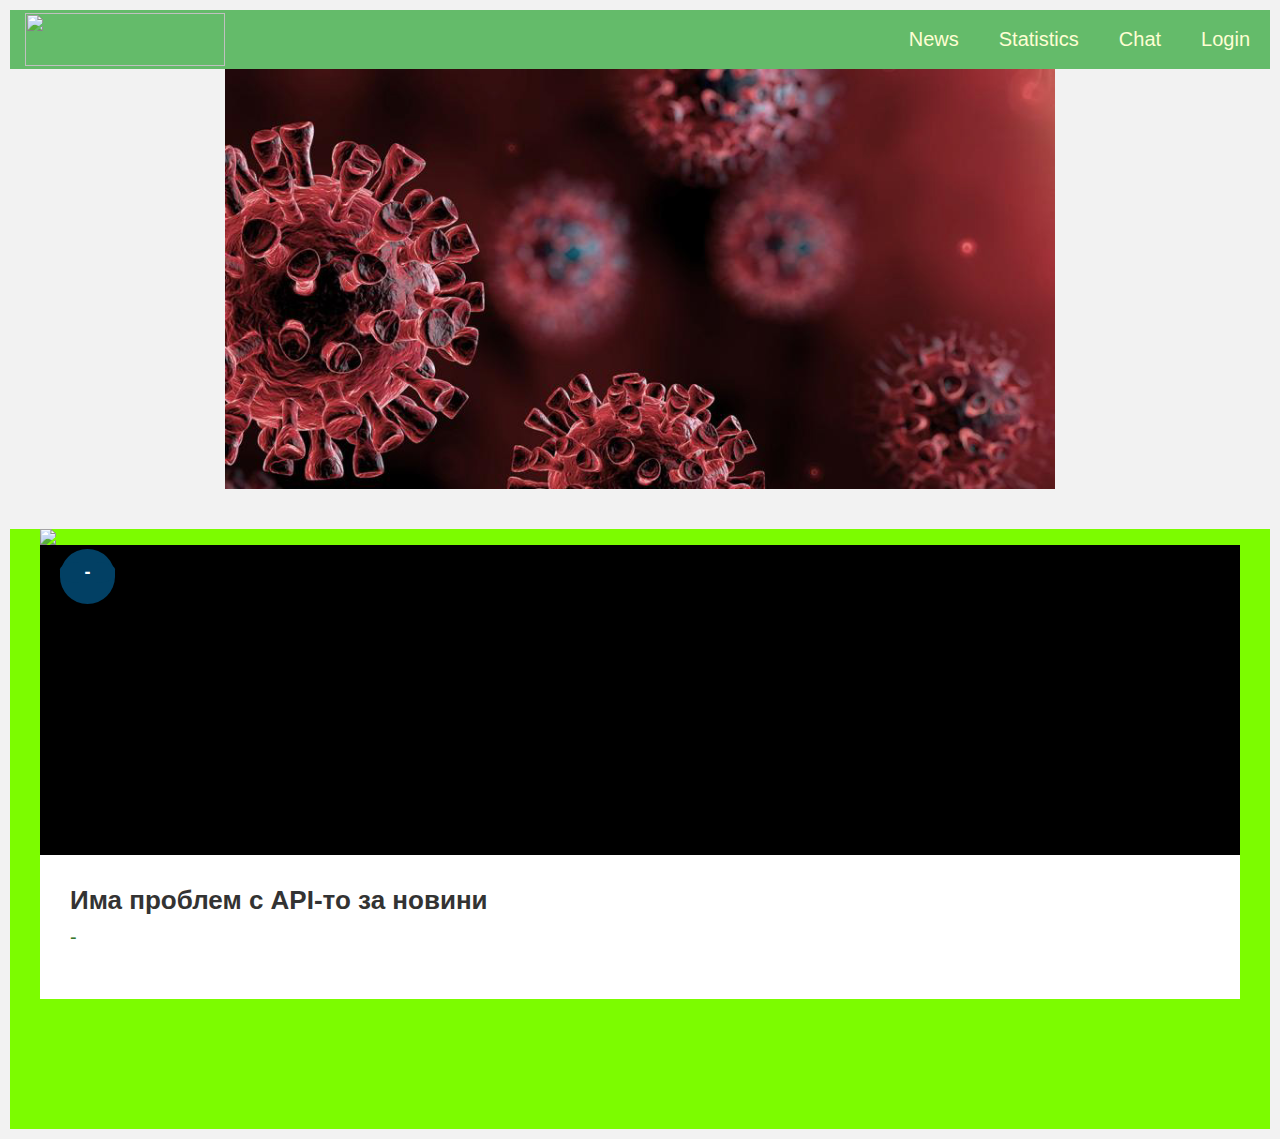
==== index.html @ 6258503f "Fixed bugs with navigation bar and news" ====
<!DOCTYPE html>
<html>
<head>
    <title>CovidNews</title>
    <meta name="viewport" content="width=device-width, initial-scale=1.0">
    <link rel="stylesheet" href="css/style.css">
    <link rel="stylesheet"  href="css/navbar.css">
    <link rel="stylesheet"  href="css/slideshow.css">
    <link rel="stylesheet"  href="css/news.css">
    <!--Firebase App & Analytics-->
    <script src="https://www.gstatic.com/firebasejs/7.22.0/firebase-app.js"></script>
    <script src="https://www.gstatic.com/firebasejs/7.22.0/firebase-analytics.js"></script>
    <!--Firebase Authentification-->
    <script src="https://www.gstatic.com/firebasejs/ui/4.6.1/firebase-ui-auth.js"></script>
    <link type="text/css" rel="stylesheet" href="https://www.gstatic.com/firebasejs/ui/4.6.1/firebase-ui-auth.css" />
    <link rel="stylesheet" href="https://cdnjs.cloudflare.com/ajax/libs/font-awesome/4.7.0/css/font-awesome.min.css">
    <link href="https://fonts.googleapis.com/css2?family=Rubik&display=swap" rel="stylesheet">
    <!--- долните редове са за икона на различни у-ва-->
    <link rel="apple-touch-icon-precomposed" sizes="57x57" href="images/apple-touch-icon-57x57.png" />
    <link rel="apple-touch-icon-precomposed" sizes="114x114" href="images/apple-touch-icon-114x114.png" />
    <link rel="apple-touch-icon-precomposed" sizes="72x72" href="images/apple-touch-icon-72x72.png" />
    <link rel="apple-touch-icon-precomposed" sizes="144x144" href="images/apple-touch-icon-144x144.png" />
    <link rel="apple-touch-icon-precomposed" sizes="60x60" href="images/apple-touch-icon-60x60.png" />
    <link rel="apple-touch-icon-precomposed" sizes="120x120" href="images/apple-touch-icon-120x120.png" />
    <link rel="apple-touch-icon-precomposed" sizes="76x76" href="images/apple-touch-icon-76x76.png" />
    <link rel="apple-touch-icon-precomposed" sizes="152x152" href="images/apple-touch-icon-152x152.png" />
    <link rel="icon" type="image/png" href="images/favicon-196x196.png" sizes="196x196" />
    <link rel="icon" type="image/png" href="images/favicon-96x96.png" sizes="96x96" />
    <link rel="icon" type="image/png" href="images/favicon-32x32.png" sizes="32x32" />
    <link rel="icon" type="image/png" href="images/favicon-16x16.png" sizes="16x16" />
    <link rel="icon" type="image/png" href="images/favicon-128.png" sizes="128x128" />
    <meta name="application-name" content="&nbsp;"/>
    <meta name="msapplication-TileColor" content="#FFFFFF" />
    <meta name="msapplication-TileImage" content="mstile-144x144.png" />
    <meta name="msapplication-square70x70logo" content="mstile-70x70.png" />
    <meta name="msapplication-square150x150logo" content="mstile-150x150.png" />
    <meta name="msapplication-wide310x150logo" content="mstile-310x150.png" />
    <meta name="msapplication-square310x310logo" content="mstile-310x310.png" />
</head>

<body>
    <div class="nav_bar" id="navigation">
        <img src="./images/COVID_NEWS-transperent2.png" style="width:200px; height:53px; background-color: #64BB6A; margin-left: 15px; margin-top: 3px;">
        <a href="profile_control/login.html">Login</a>
        <a href="pages/chat.html">Chat</a>
        <a href="pages/stats.html">Statistics</a>
        <a href="index.html">News</a>
        <a href="javascript:void(0);" class="icon" onclick="myFunction()">
            <i class="fa fa-bars"></i>
        </a>
    </div>

    <div class="simple-ss" id="simple-ss"></div>

    <div class="newsContainer">
        <div class="column">
            <div class="post_module">
              <div class="thumbnail">
                <div class="date">
                  <div class="day">-</div>
                </div><img src="images/hand_washing.jpg"/>
              </div>

              <div class="post_content">
                <h1 class="title">-</h1>
                <h2 class="sub_title">-</h2>
              </div>
            </div>
          </div> 
    </div>

    <script src="js/script.js"></script>
    <script src="js/news_fetching.js"></script>
</body>
</html>
---- css/style.css ----
* {
  background: lawngreen;
  box-sizing:border-box;
  font-family: 'Verdana', sans-serif;
}

body {
  overflow: auto;
}
  
.nav_bar {
  overflow: hidden;
  background-color: #333;
}
  
.nav_bar a {
  float: right;
  color: #f2f2f2;
  text-align: center;
  padding: 14px 16px;
  font-size: 17px;
  display: block;
}
  
.nav_bar a:hover {
  background-color: #ddd;
  color: black;
}

.nav_bar.responsive a {
  float: none;
  display: block;
  text-align: right;
}

@media screen and (max-width: 600px) {
  .nav_bar a:not(:first-child) {display: none;}
  .nav_bar a.icon {
    float: left;
    display: block;
  }
}

@media screen and (max-width: 600px) {
  .nav_bar.responsive {position: relative;}
  .nav_bar.responsive.icon {
    position: absolute;
    right: 0;
    top: 0;
    }
}
---- css/navbar.css ----
body {
    margin: 0;
    padding: 10px;
}
  
.nav_bar {
    background-color: #64BB6A;
    font-family: 'Verdana', sans-serif;
    overflow: hidden;
}
  
.nav_bar a {
    color: #FEFED3;
    background-color: #64BB6A;
    font-size: 20px;
    text-align: center;
    text-decoration: none;
    float: right;
    display: block;  
    padding: 18px 20px;
}
  
.nav_bar a:hover {
    color: #37782C;
    background-color: #9FD983;    
}

.nav_bar .icon {
    display: none;
}

.nav_bar.responsive a {
    text-align: right;
    float: none;
    display: block;
}

  
@media screen and (max-width: 600px) {
    .nav_bar.responsive {position: relative;} 
}
---- css/slideshow.css ----
.simple-ss {
  width:830px;
  height:420px;
  margin-top: 20px;
  margin: auto;
  background: transparent;
  background-image:url("../images/corona.jpg");
  background-repeat:no-repeat;
  background-size:cover;

  animation-name: slide;
  animation-duration: 20s;
  animation-direction: normal;
  animation-timing-function: ease;
  animation-iteration-count: infinite;
}

@keyframes slide {
  0% {background-position:0 0;}
  8.33% {background-position:0 0;}
  16.66% {background-position:-840px 0;} 
  24.99% {background-position:-840px 0;}
  33.32% {background-position:-1680px 0;}
  41.65% {background-position:-1680px 0;}
  49.98% {background-position:-2520px 0;}
  58.31% {background-position:-2520px 0;}
  66.64% {background-position:-3360px 0;}
  74.97% {background-position:-3360px 0;}
  83.33% {background-position:-1680px 0;}
  91.63% {background-position:-1680px 0;}
  100% {background-position:0 0;}
}
---- css/news.css ----
body {
    background: #f2f2f2;
    font-family: 'Verdana', sans-serif;
    font-size: 14px;
}

.column{
    width: 1200px;
    height: 600px;
    margin-top: 40px;
    margin-left: auto;
    margin-right: auto;
    display: block;
}

.post_module {
    background: #ffffff;
    min-width: 270px;
    height: 470px;
    position: relative;
    z-index: 1;
    display: block;
    transition: all 0.3s linear 0s;
    -webkit-transition: all 0.3s linear 0s;
    -moz-transition: all 0.3s linear 0s;
    -ms-transition: all 0.3s linear 0s;
    -o-transition: all 0.3s linear 0s;
    
}

.post_module:hover .thumbnail img,
.hover .thumbnail img {
    transform: scale(1.1);
    -webkit-transform: scale(1.1);
    -moz-transform: scale(1.1);
    opacity: 0.6;
}

.post_module .thumbnail {
    background: #000000;
    height: 400px;
    overflow: hidden;
}

.post_module .thumbnail .date {
    color: #ffffff;
    background-color: #024064;
    width: 55px;
    height: 55px;
    font-weight: 700;
    text-align: center;
    position: absolute;
    top: 20px;
    left: 20px;
    z-index: 1;
    padding: 12.5px 0;
    border-radius: 100%;
    box-sizing: border-box;
    -webkit-box-sizing: border-box;
    -moz-box-sizing: border-box; 
}

.post_module .thumbnail .date .day {
    background-color: #024064;
    font-size: 18px;
    border-radius: 35%;
}

.post_module .thumbnail .date .month {
    background-color: #024064;
    font-size: 12px;
    border-radius: 35%;
    text-transform: uppercase;
}

.post_module .thumbnail img {
    width: 120%;
    display: block;
    transition: all 0.3s linear 0s;
    -webkit-transition: all 0.3s linear 0s;
    -moz-transition: all 0.3s linear 0s;
    -ms-transition: all 0.3s linear 0s;
    -o-transition: all 0.3s linear 0s;
}

.post_module .post_content {
    background: #ffffff;
    width: 100%;
    position: absolute;
    bottom: 0;
    padding: 30px;
    box-sizing: border-box;
    -webkit-box-sizing: border-box;
    -moz-box-sizing: border-box;
    transition: all 0.3s cubic-bezier(0.37, 0.75, 0.61, 1.05) 0s;
    -webkit-transition: all 0.3s cubic-bezier(0.37, 0.75, 0.61, 1.05) 0s;
    -moz-transition: all 0.3s cubic-bezier(0.37, 0.75, 0.61, 1.05) 0s;
    -ms-transition: all 0.3s cubic-bezier(0.37, 0.75, 0.61, 1.05) 0s;
    -o-transition: all 0.3s cubic-bezier(0.37, 0.75, 0.61, 1.05) 0s;
}

.post_module .post_content {
    color: #999999;
    background: #ffffff;
    margin: 30px 0 0;
}

.post_module .post_content .title {
    color: #333333;
    background: #ffffff;
    font-size: 26px;
    font-weight: 700;
    padding: 0 0 10px;
    margin: 0;    
}

.post_module .post_content .sub_title {
    color: #37782c;
    background: #ffffff;
    font-size: 20px;
    font-weight: 400;  
    padding: 0 0 20px;
    margin: 0; 
}

.post_module .post_content .description {
    color: #666666;
    background: #ffffff;
    font-size: 14px;
    line-height: 1.8em;
    display: none;
}

.post_module .post_content .timestamp {
    margin: 0 16px 0 0;
}

.hover .post_content .description {
    height: auto !important;
    opacity: 1 !important;
    display: block !important;
}

.container {
    min-width: 640px;
    max-width: 800px;
    margin: 0 auto;
}

.container:before,
.container:after {
    content: '';
    display: block;
    clear: both;
}

.container .column {
    color: #666666;
    width: 50%;
    font-size: 18px;
    font-weight: bold;
    padding: 0 25px;
    box-sizing: border-box;
    -webkit-box-sizing: border-box;
    -moz-box-sizing: border-box;
    float: left;
    margin: 0 0 15px;
}
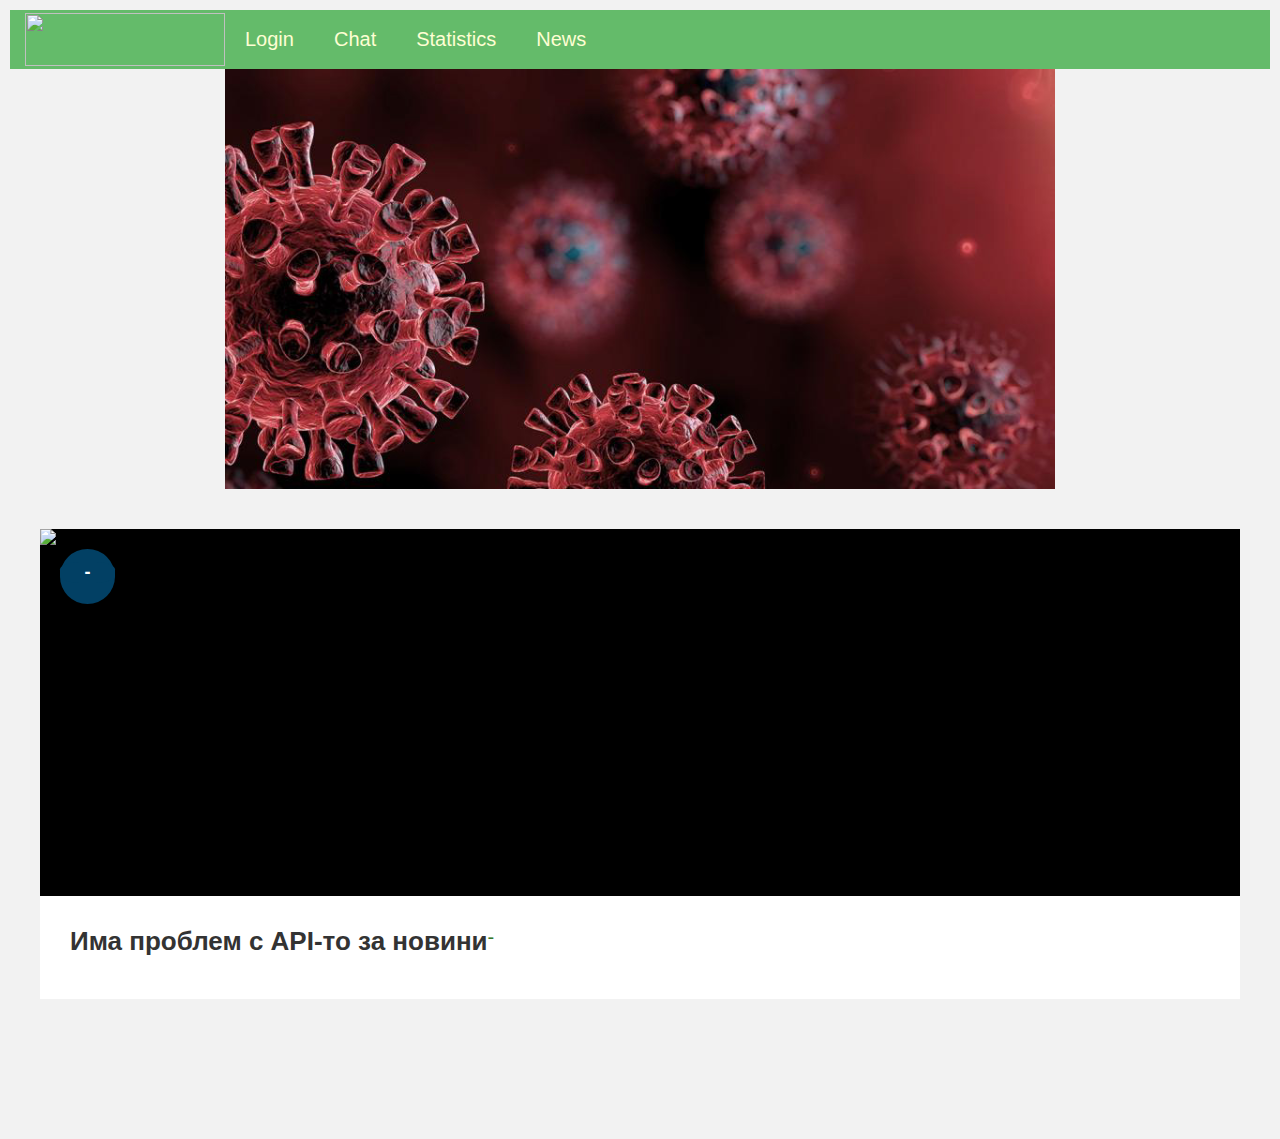
==== commit c302507d: "Added merged slideshow" ====
--- a/index.html
+++ b/index.html
@@ -39,16 +39,16 @@
 </head>
 
 <body>
-    <div class="nav_bar" id="navigation">
-        <img src="./images/COVID_NEWS-transperent2.png" style="width:200px; height:53px; background-color: #64BB6A; margin-left: 15px; margin-top: 3px;">
-        <a href="profile_control/login.html">Login</a>
-        <a href="pages/chat.html">Chat</a>
-        <a href="pages/stats.html">Statistics</a>
-        <a href="index.html">News</a>
-        <a href="javascript:void(0);" class="icon" onclick="myFunction()">
-            <i class="fa fa-bars"></i>
-        </a>
-    </div>
+  <div class="nav_bar" id="navigation">
+    <img src="./images/COVID_NEWS-transperent2.png" style="width:200px; height:53px; background-color: #64BB6A; margin-left: 15px; margin-top: 3px;">
+    <a href="../profile_control/login.html">Login</a>
+    <a href="chat.html">Chat</a>
+    <a href="stats.html">Statistics</a>
+    <a href="../index.html">News</a>
+    <a href="javascript:void(0);" class="icon" onclick="myFunction()">
+        <i class="fa fa-bars"></i>
+    </a>
+  </div>
 
     <div class="simple-ss" id="simple-ss"></div>
 
@@ -62,8 +62,8 @@
               </div>
 
               <div class="post_content">
-                <h1 class="title">-</h1>
-                <h2 class="sub_title">-</h2>
+                <h1 class="title">Title</h1>
+                <h2 class="sub_title">Placeholder</h2>
               </div>
             </div>
           </div> 
--- a/css/style.css
+++ b/css/style.css
@@ -1,5 +1,4 @@
 * {
-  background: lawngreen;
   box-sizing:border-box;
   font-family: 'Verdana', sans-serif;
 }
@@ -7,10 +6,11 @@
 body {
   overflow: auto;
 }
-  
+
 .nav_bar {
   overflow: hidden;
   background-color: #333;
+  display: flex;
 }
   
 .nav_bar a {
@@ -38,6 +38,7 @@
   .nav_bar a.icon {
     float: left;
     display: block;
+    overflow: hidden;
   }
 }
 
@@ -50,3 +51,9 @@
     }
 }
 
+.post_content {
+  display: flex;
+  margin: auto;
+  padding: auto;
+}
+
--- a/css/news.css
+++ b/css/news.css
@@ -1,6 +1,6 @@
 body {
     background: #f2f2f2;
-    font-family: 'Verdana', sans-serif;
+    font-family: 'Rubik', sans-serif;
     font-size: 14px;
 }
 
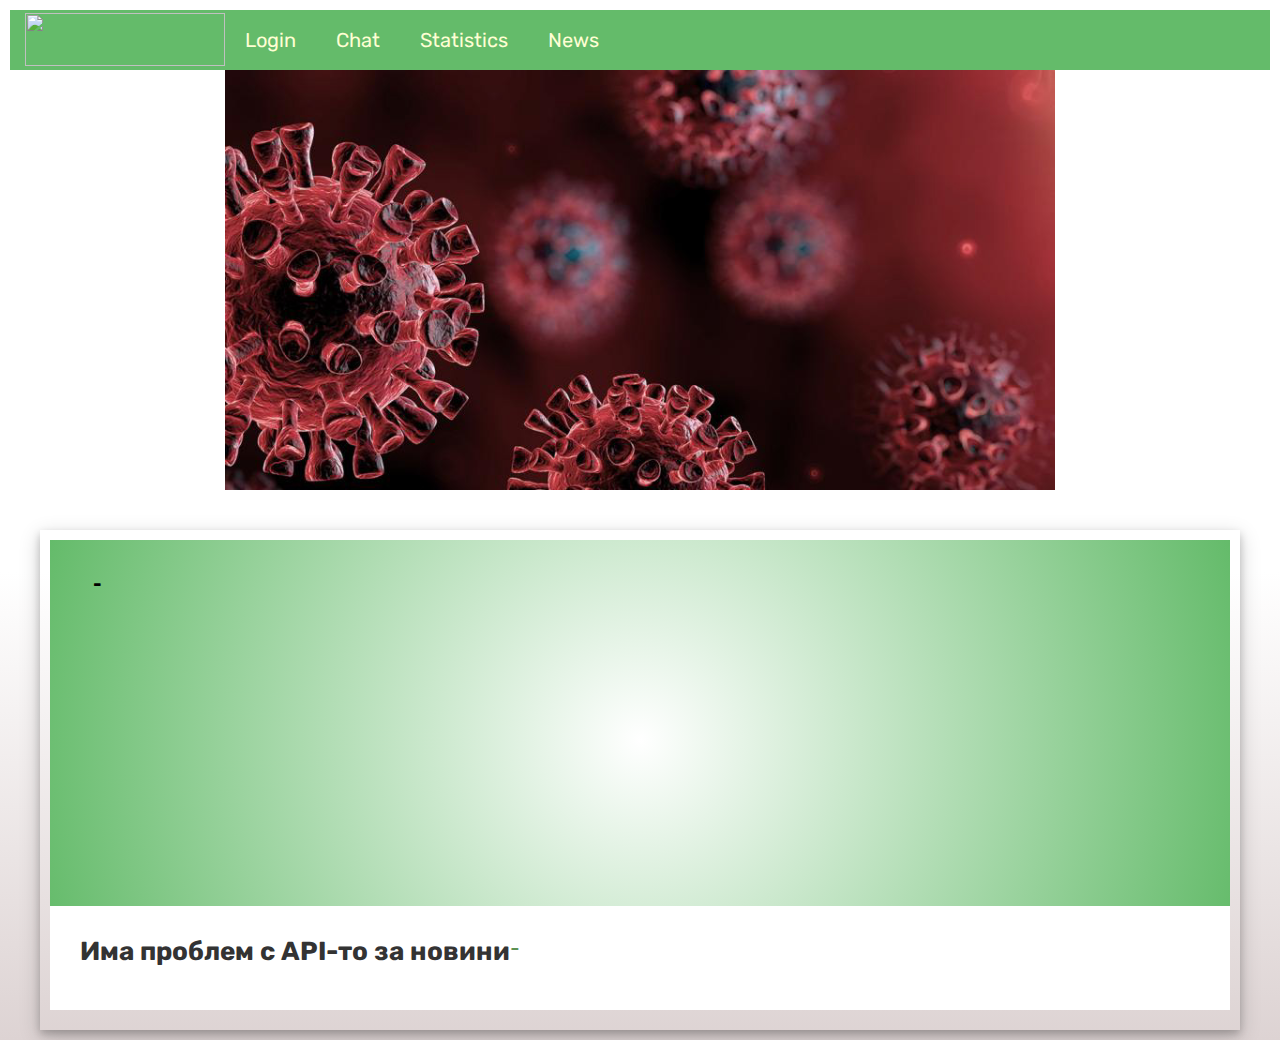
==== commit e7bc33ab: "Merge branch 'master' of https://github.com/Alexander1022/HackTUES6" ====
--- a/index.html
+++ b/index.html
@@ -58,7 +58,7 @@
               <div class="thumbnail">
                 <div class="date">
                   <div class="day">-</div>
-                </div><img src="images/hand_washing.jpg"/>
+                </div>
               </div>
 
               <div class="post_content">
--- a/css/style.css
+++ b/css/style.css
@@ -1,6 +1,7 @@
 * {
   box-sizing:border-box;
-  font-family: 'Verdana', sans-serif;
+  font-family: 'Rubik', sans-serif;
+  color: white;
 }
 
 body {
--- a/css/navbar.css
+++ b/css/navbar.css
@@ -31,7 +31,7 @@
 
 .nav_bar.responsive a {
     text-align: right;
-    float: none;
+    float: right;
     display: block;
 }
 
--- a/css/slideshow.css
+++ b/css/slideshow.css
@@ -2,7 +2,7 @@
   width:830px;
   height:420px;
   margin-top: 20px;
-  margin: auto;
+  margin: 0 auto;
   background: transparent;
   background-image:url("../images/corona.jpg");
   background-repeat:no-repeat;
@@ -13,6 +13,8 @@
   animation-direction: normal;
   animation-timing-function: ease;
   animation-iteration-count: infinite;
+
+
 }
 
 @keyframes slide {
--- a/css/news.css
+++ b/css/news.css
@@ -2,15 +2,21 @@
     background: #f2f2f2;
     font-family: 'Rubik', sans-serif;
     font-size: 14px;
+    background: rgb(221,211,211);
+    background: linear-gradient(0deg, rgba(221,211,211,1) 0%, rgba(255,255,255,1) 45%);
 }
 
 .column{
     width: 1200px;
-    height: 600px;
+    height: 500px;
     margin-top: 40px;
     margin-left: auto;
     margin-right: auto;
     display: block;
+    border: 0px solid black;
+    padding: 10px;
+    box-shadow: 0 4px 8px 0 rgba(0, 0, 0, 0.2), 0 6px 20px 0 rgba(0, 0, 0, 0.19);
+    text-align: center;
 }
 
 .post_module {
@@ -37,14 +43,14 @@
 }
 
 .post_module .thumbnail {
-    background: #000000;
+    background: rgb(255,255,255);
+    background: radial-gradient(circle, rgba(255,255,255,1) 0%, rgba(100,187,106,1) 100%);
     height: 400px;
     overflow: hidden;
 }
 
 .post_module .thumbnail .date {
     color: #ffffff;
-    background-color: #024064;
     width: 55px;
     height: 55px;
     font-weight: 700;
@@ -58,16 +64,16 @@
     box-sizing: border-box;
     -webkit-box-sizing: border-box;
     -moz-box-sizing: border-box; 
+    text-align: center;
 }
 
 .post_module .thumbnail .date .day {
-    background-color: #024064;
+    color: black;
     font-size: 18px;
     border-radius: 35%;
 }
 
 .post_module .thumbnail .date .month {
-    background-color: #024064;
     font-size: 12px;
     border-radius: 35%;
     text-transform: uppercase;
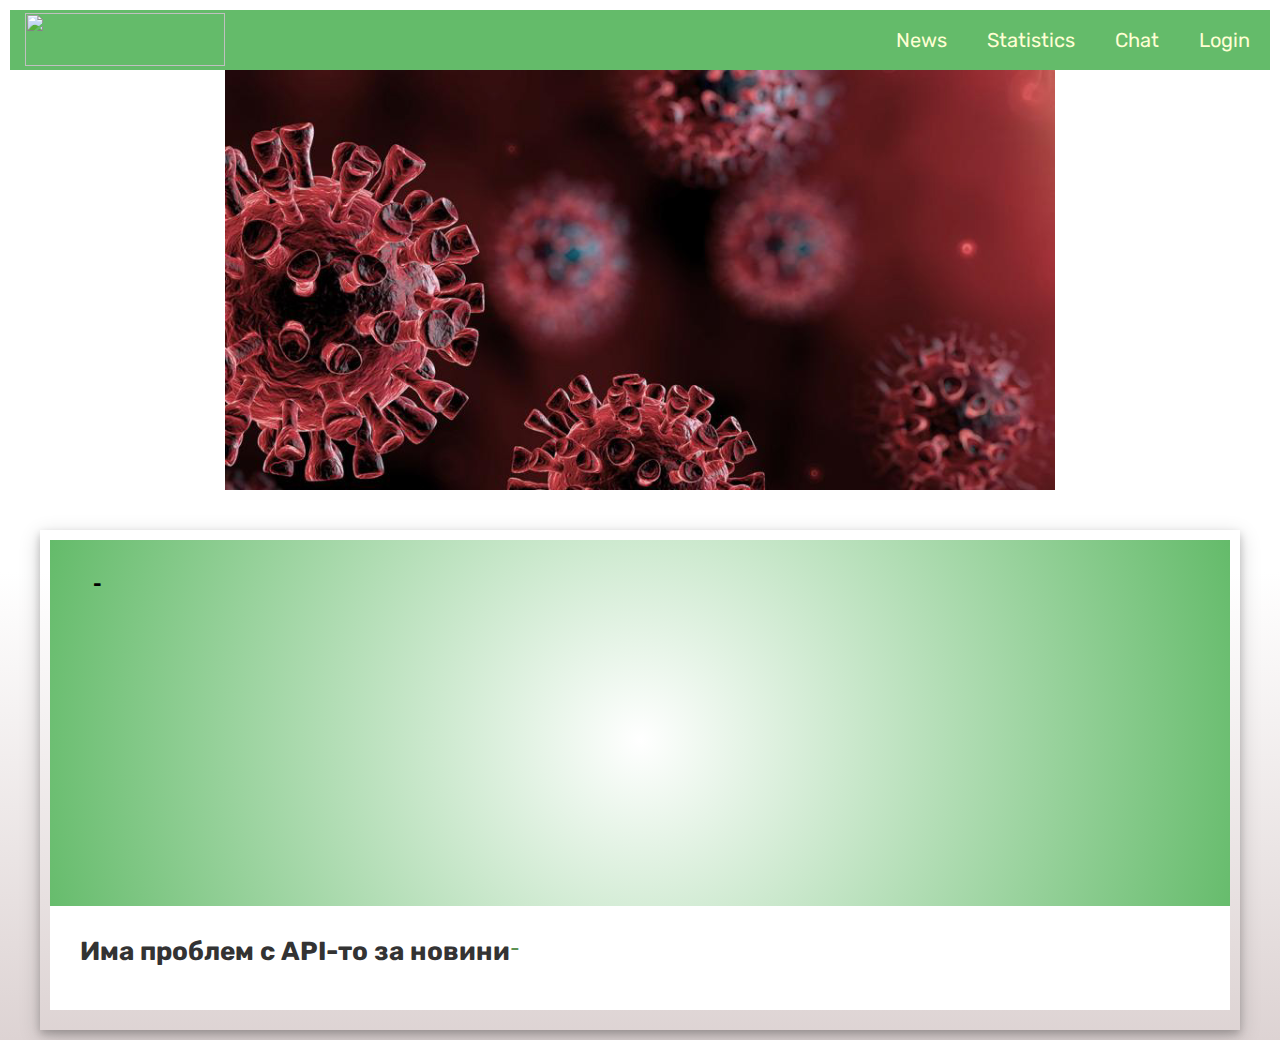
==== commit 2b280fe5: "Fixes" ====
--- a/index.html
+++ b/index.html
@@ -40,14 +40,16 @@
 
 <body>
   <div class="nav_bar" id="navigation">
-    <img src="./images/COVID_NEWS-transperent2.png" style="width:200px; height:53px; background-color: #64BB6A; margin-left: 15px; margin-top: 3px;">
-    <a href="../profile_control/login.html">Login</a>
-    <a href="chat.html">Chat</a>
-    <a href="stats.html">Statistics</a>
-    <a href="../index.html">News</a>
-    <a href="javascript:void(0);" class="icon" onclick="myFunction()">
-        <i class="fa fa-bars"></i>
-    </a>
+    <img src="./images/COVID_NEWS-transperent2.png" style="width:200px; height:53px;  background-color: #64BB6A; margin-left: 15px; margin-top: 3px;">
+    <div> 
+      <a href="../profile_control/login.html">Login</a>
+      <a href="pages/chat.html">Chat</a>
+      <a href="pages/stats.html">Statistics</a>
+      <a href="../index.html">News</a>
+      <a href="javascript:void(0);" class="icon" onclick="myFunction()">
+          <i class="fa fa-bars"></i>
+      </a>
+    </div> 
   </div>
 
     <div class="simple-ss" id="simple-ss"></div>
--- a/css/style.css
+++ b/css/style.css
@@ -15,7 +15,6 @@
 }
   
 .nav_bar a {
-  float: right;
   color: #f2f2f2;
   text-align: center;
   padding: 14px 16px;
--- a/css/navbar.css
+++ b/css/navbar.css
@@ -5,18 +5,19 @@
   
 .nav_bar {
     background-color: #64BB6A;
-    font-family: 'Verdana', sans-serif;
+    font-family: 'Rubik', sans-serif;
     overflow: hidden;
+    display: flex;
+    justify-content: space-between;
 }
   
 .nav_bar a {
+    float: right;
+    display: block; 
     color: #FEFED3;
-    background-color: #64BB6A;
     font-size: 20px;
     text-align: center;
-    text-decoration: none;
-    float: right;
-    display: block;  
+    text-decoration: none; 
     padding: 18px 20px;
 }
   
@@ -31,9 +32,10 @@
 
 .nav_bar.responsive a {
     text-align: right;
-    float: right;
+    float: none;
     display: block;
 }
+
 
   
 @media screen and (max-width: 600px) {
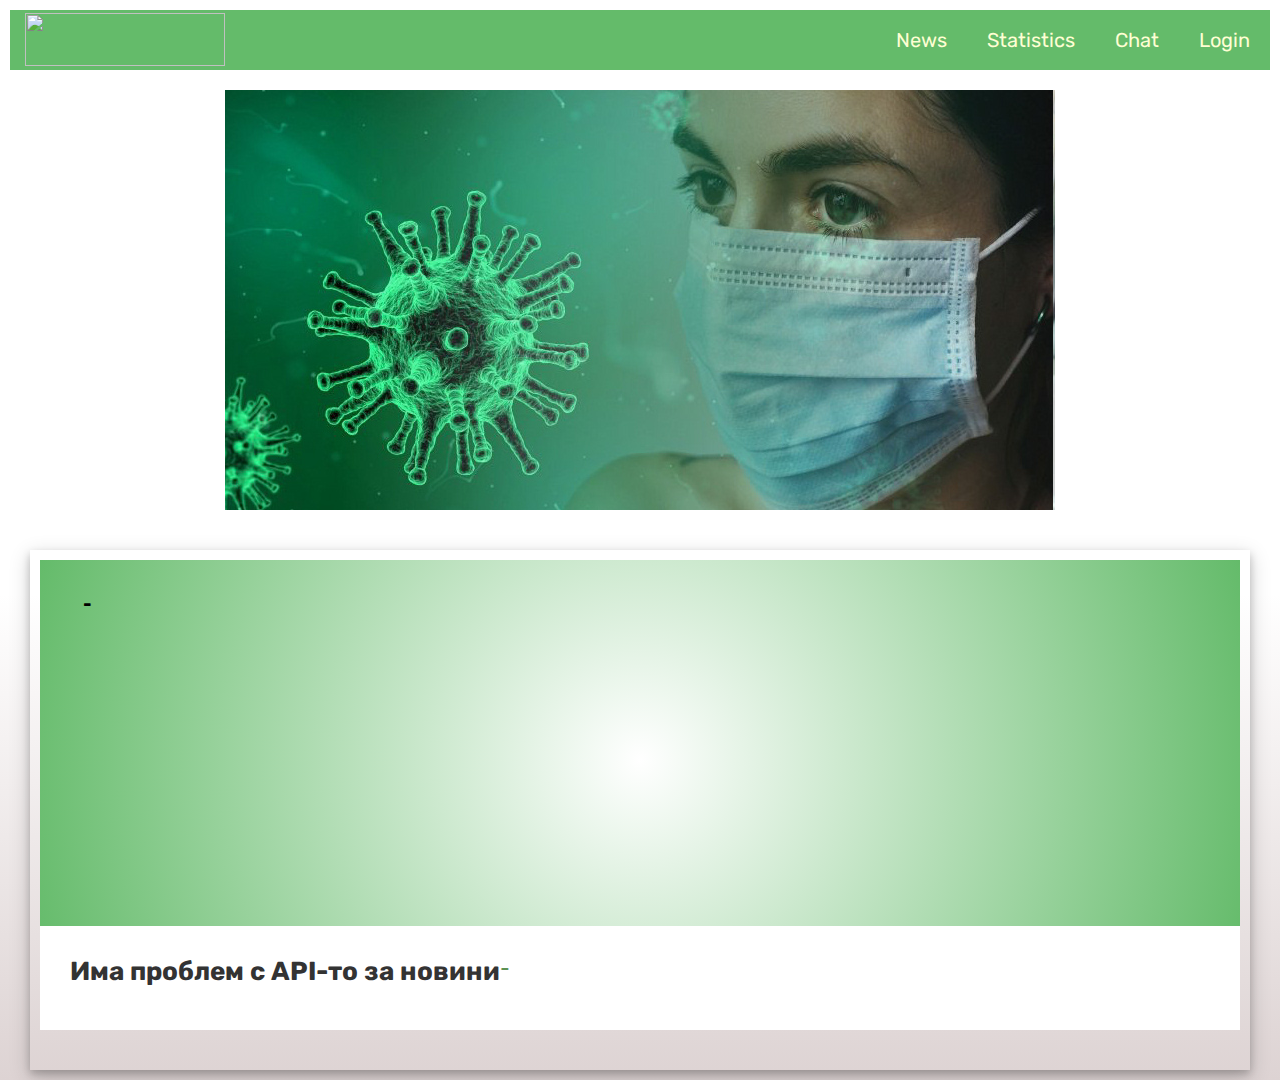
==== commit a8a958b5: "Some little bug fixes in the logging system" ====
--- a/index.html
+++ b/index.html
@@ -7,12 +7,6 @@
     <link rel="stylesheet"  href="css/navbar.css">
     <link rel="stylesheet"  href="css/slideshow.css">
     <link rel="stylesheet"  href="css/news.css">
-    <!--Firebase App & Analytics-->
-    <script src="https://www.gstatic.com/firebasejs/7.22.0/firebase-app.js"></script>
-    <script src="https://www.gstatic.com/firebasejs/7.22.0/firebase-analytics.js"></script>
-    <!--Firebase Authentification-->
-    <script src="https://www.gstatic.com/firebasejs/ui/4.6.1/firebase-ui-auth.js"></script>
-    <link type="text/css" rel="stylesheet" href="https://www.gstatic.com/firebasejs/ui/4.6.1/firebase-ui-auth.css" />
     <link rel="stylesheet" href="https://cdnjs.cloudflare.com/ajax/libs/font-awesome/4.7.0/css/font-awesome.min.css">
     <link href="https://fonts.googleapis.com/css2?family=Rubik&display=swap" rel="stylesheet">
     <!--- долните редове са за икона на различни у-ва-->
@@ -41,15 +35,15 @@
 <body>
   <div class="nav_bar" id="navigation">
     <img src="./images/COVID_NEWS-transperent2.png" style="width:200px; height:53px;  background-color: #64BB6A; margin-left: 15px; margin-top: 3px;">
-    <div> 
-      <a href="../profile_control/login.html">Login</a>
+    <div>
+      <a href="../profile_control/login.php">Login</a>
       <a href="pages/chat.html">Chat</a>
       <a href="pages/stats.html">Statistics</a>
       <a href="../index.html">News</a>
       <a href="javascript:void(0);" class="icon" onclick="myFunction()">
           <i class="fa fa-bars"></i>
       </a>
-    </div> 
+    </div>
   </div>
 
     <div class="simple-ss" id="simple-ss"></div>
@@ -68,7 +62,7 @@
                 <h2 class="sub_title">Placeholder</h2>
               </div>
             </div>
-          </div> 
+          </div>
     </div>
 
     <script src="js/script.js"></script>
--- a/css/style.css
+++ b/css/style.css
@@ -1,37 +1,3 @@
-* {
-  box-sizing:border-box;
-  font-family: 'Rubik', sans-serif;
-  color: white;
-}
-
-body {
-  overflow: auto;
-}
-
-.nav_bar {
-  overflow: hidden;
-  background-color: #333;
-  display: flex;
-}
-  
-.nav_bar a {
-  color: #f2f2f2;
-  text-align: center;
-  padding: 14px 16px;
-  font-size: 17px;
-  display: block;
-}
-  
-.nav_bar a:hover {
-  background-color: #ddd;
-  color: black;
-}
-
-.nav_bar.responsive a {
-  float: none;
-  display: block;
-  text-align: right;
-}
 
 @media screen and (max-width: 600px) {
   .nav_bar a:not(:first-child) {display: none;}
--- a/css/slideshow.css
+++ b/css/slideshow.css
@@ -1,15 +1,15 @@
 .simple-ss {
   width:830px;
   height:420px;
+  margin: auto;
   margin-top: 20px;
-  margin: 0 auto;
   background: transparent;
-  background-image:url("../images/corona.jpg");
+  background-image:url("../images/slideshow.jpg");
   background-repeat:no-repeat;
   background-size:cover;
 
   animation-name: slide;
-  animation-duration: 20s;
+  animation-duration: 23s;
   animation-direction: normal;
   animation-timing-function: ease;
   animation-iteration-count: infinite;
@@ -20,15 +20,15 @@
 @keyframes slide {
   0% {background-position:0 0;}
   8.33% {background-position:0 0;}
-  16.66% {background-position:-840px 0;} 
-  24.99% {background-position:-840px 0;}
-  33.32% {background-position:-1680px 0;}
-  41.65% {background-position:-1680px 0;}
-  49.98% {background-position:-2520px 0;}
-  58.31% {background-position:-2520px 0;}
-  66.64% {background-position:-3360px 0;}
-  74.97% {background-position:-3360px 0;}
-  83.33% {background-position:-1680px 0;}
-  91.63% {background-position:-1680px 0;}
+  16.66% {background-position:-830px 0;} 
+  24.99% {background-position:-830px 0;}
+  33.32% {background-position:-1660px 0;}
+  41.65% {background-position:-1660px 0;}
+  49.98% {background-position:-2490px 0;}
+  58.31% {background-position:-2490px 0;}
+  66.64% {background-position:-3320px 0;}
+  74.97% {background-position:-3320px 0;}
+  83.33% {background-position:-1660px 0;}
+  91.63% {background-position:-1660px 0;}
   100% {background-position:0 0;}
 }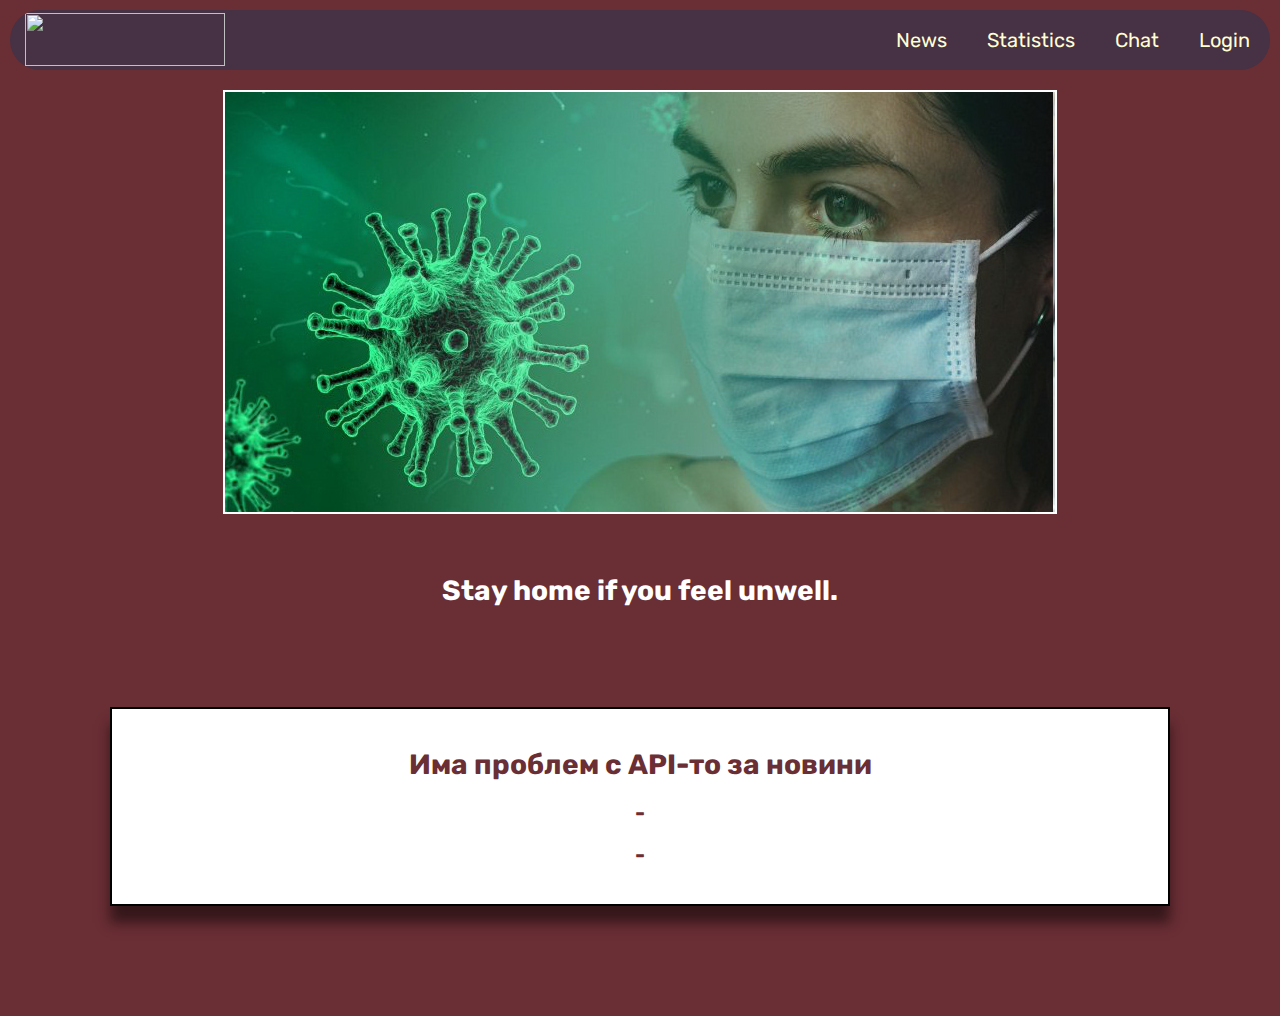
==== commit e97a3674: "i added new things" ====
--- a/index.html
+++ b/index.html
@@ -34,7 +34,7 @@
 
 <body>
   <div class="nav_bar" id="navigation">
-    <img src="./images/COVID_NEWS-transperent2.png" style="width:200px; height:53px;  background-color: #64BB6A; margin-left: 15px; margin-top: 3px;">
+    <img src="./images/COVID_NEWS-transperent2.png" style="width:200px; height:53px; margin-left: 15px; margin-top: 3px;">
     <div>
       <a href="../profile_control/login.php">Login</a>
       <a href="pages/chat.html">Chat</a>
@@ -48,24 +48,16 @@
 
     <div class="simple-ss" id="simple-ss"></div>
 
-    <div class="newsContainer">
-        <div class="column">
-            <div class="post_module">
-              <div class="thumbnail">
-                <div class="date">
-                  <div class="day">-</div>
-                </div>
-              </div>
-
-              <div class="post_content">
-                <h1 class="title">Title</h1>
-                <h2 class="sub_title">Placeholder</h2>
-              </div>
-            </div>
-          </div>
+    <h1 class="tips">---</h1>
+    
+    <div id="newsContainer">
+                <h1 class="title">-</h1>
+                <h2 class="sub_title">-</h2>
+                <h2 class="day">-</h2>
     </div>
 
     <script src="js/script.js"></script>
     <script src="js/news_fetching.js"></script>
+    <script src="sw.js"></script>
 </body>
 </html>
--- a/css/style.css
+++ b/css/style.css
@@ -23,3 +23,9 @@
   padding: auto;
 }
 
+.tips{
+  margin: 60px;
+  text-align: center;
+  color: #ffffff;
+}
+
--- a/css/navbar.css
+++ b/css/navbar.css
@@ -4,11 +4,13 @@
 }
   
 .nav_bar {
-    background-color: #64BB6A;
+    background-color: #473144;
     font-family: 'Rubik', sans-serif;
     overflow: hidden;
     display: flex;
     justify-content: space-between;
+    padding: 0;
+    border-radius: 50px;
 }
   
 .nav_bar a {
@@ -22,8 +24,8 @@
 }
   
 .nav_bar a:hover {
-    color: #37782C;
-    background-color: #9FD983;    
+    color: white;
+    background-color: #DF9B6D;    
 }
 
 .nav_bar .icon {
--- a/css/slideshow.css
+++ b/css/slideshow.css
@@ -1,6 +1,8 @@
 .simple-ss {
+  display: flex;
   width:830px;
   height:420px;
+  max-width: 100%;
   margin: auto;
   margin-top: 20px;
   background: transparent;
@@ -14,7 +16,9 @@
   animation-timing-function: ease;
   animation-iteration-count: infinite;
 
-
+  border: 2px solid white;
+  padding: auto;
+  
 }
 
 @keyframes slide {
--- a/css/news.css
+++ b/css/news.css
@@ -1,174 +1,40 @@
 body {
-    background: #f2f2f2;
+    background: #6A2E35;
     font-family: 'Rubik', sans-serif;
     font-size: 14px;
-    background: rgb(221,211,211);
-    background: linear-gradient(0deg, rgba(221,211,211,1) 0%, rgba(255,255,255,1) 45%);
+    overflow: scroll;
+    scroll-behavior: smooth;
 }
 
-.column{
-    width: 1200px;
-    height: 500px;
-    margin-top: 40px;
-    margin-left: auto;
-    margin-right: auto;
-    display: block;
-    border: 0px solid black;
-    padding: 10px;
-    box-shadow: 0 4px 8px 0 rgba(0, 0, 0, 0.2), 0 6px 20px 0 rgba(0, 0, 0, 0.19);
-    text-align: center;
+::-webkit-scrollbar {
+    width: 0px;
+    background: transparent;
 }
 
-.post_module {
-    background: #ffffff;
-    min-width: 270px;
-    height: 470px;
-    position: relative;
-    z-index: 1;
+#newsContainer {
+    border: 2px solid black;
+    background: white;
     display: block;
-    transition: all 0.3s linear 0s;
-    -webkit-transition: all 0.3s linear 0s;
-    -moz-transition: all 0.3s linear 0s;
-    -ms-transition: all 0.3s linear 0s;
-    -o-transition: all 0.3s linear 0s;
-    
+    padding: 20px;
+    text-align: center;
+    flex-direction: column;
+    margin: 100px;
+    -webkit-box-shadow: 0px 17px 12px 0px rgba(0, 0, 0, 0.5);
+    -moz-box-shadow:    0px 17px 12px 0px rgba(0, 0, 0, 0.5);
+    box-shadow:         0px 17px 12px 0px rgba(0, 0, 0, 0.5);
 }
 
-.post_module:hover .thumbnail img,
-.hover .thumbnail img {
-    transform: scale(1.1);
-    -webkit-transform: scale(1.1);
-    -moz-transform: scale(1.1);
-    opacity: 0.6;
+.title {
+    color: #6A2E35;
+    margin: 10;
 }
 
-.post_module .thumbnail {
-    background: rgb(255,255,255);
-    background: radial-gradient(circle, rgba(255,255,255,1) 0%, rgba(100,187,106,1) 100%);
-    height: 400px;
-    overflow: hidden;
+.sub_title {
+    color: #6A2E35;
+    margin: 10;
 }
 
-.post_module .thumbnail .date {
-    color: #ffffff;
-    width: 55px;
-    height: 55px;
-    font-weight: 700;
-    text-align: center;
-    position: absolute;
-    top: 20px;
-    left: 20px;
-    z-index: 1;
-    padding: 12.5px 0;
-    border-radius: 100%;
-    box-sizing: border-box;
-    -webkit-box-sizing: border-box;
-    -moz-box-sizing: border-box; 
-    text-align: center;
-}
-
-.post_module .thumbnail .date .day {
-    color: black;
-    font-size: 18px;
-    border-radius: 35%;
-}
-
-.post_module .thumbnail .date .month {
-    font-size: 12px;
-    border-radius: 35%;
-    text-transform: uppercase;
-}
-
-.post_module .thumbnail img {
-    width: 120%;
-    display: block;
-    transition: all 0.3s linear 0s;
-    -webkit-transition: all 0.3s linear 0s;
-    -moz-transition: all 0.3s linear 0s;
-    -ms-transition: all 0.3s linear 0s;
-    -o-transition: all 0.3s linear 0s;
-}
-
-.post_module .post_content {
-    background: #ffffff;
-    width: 100%;
-    position: absolute;
-    bottom: 0;
-    padding: 30px;
-    box-sizing: border-box;
-    -webkit-box-sizing: border-box;
-    -moz-box-sizing: border-box;
-    transition: all 0.3s cubic-bezier(0.37, 0.75, 0.61, 1.05) 0s;
-    -webkit-transition: all 0.3s cubic-bezier(0.37, 0.75, 0.61, 1.05) 0s;
-    -moz-transition: all 0.3s cubic-bezier(0.37, 0.75, 0.61, 1.05) 0s;
-    -ms-transition: all 0.3s cubic-bezier(0.37, 0.75, 0.61, 1.05) 0s;
-    -o-transition: all 0.3s cubic-bezier(0.37, 0.75, 0.61, 1.05) 0s;
-}
-
-.post_module .post_content {
-    color: #999999;
-    background: #ffffff;
-    margin: 30px 0 0;
-}
-
-.post_module .post_content .title {
-    color: #333333;
-    background: #ffffff;
-    font-size: 26px;
-    font-weight: 700;
-    padding: 0 0 10px;
-    margin: 0;    
-}
-
-.post_module .post_content .sub_title {
-    color: #37782c;
-    background: #ffffff;
-    font-size: 20px;
-    font-weight: 400;  
-    padding: 0 0 20px;
-    margin: 0; 
-}
-
-.post_module .post_content .description {
-    color: #666666;
-    background: #ffffff;
-    font-size: 14px;
-    line-height: 1.8em;
-    display: none;
-}
-
-.post_module .post_content .timestamp {
-    margin: 0 16px 0 0;
-}
-
-.hover .post_content .description {
-    height: auto !important;
-    opacity: 1 !important;
-    display: block !important;
-}
-
-.container {
-    min-width: 640px;
-    max-width: 800px;
-    margin: 0 auto;
-}
-
-.container:before,
-.container:after {
-    content: '';
-    display: block;
-    clear: both;
-}
-
-.container .column {
-    color: #666666;
-    width: 50%;
-    font-size: 18px;
-    font-weight: bold;
-    padding: 0 25px;
-    box-sizing: border-box;
-    -webkit-box-sizing: border-box;
-    -moz-box-sizing: border-box;
-    float: left;
-    margin: 0 0 15px;
+.day {
+    color: #6A2E35;
+    margin: 10;
 }